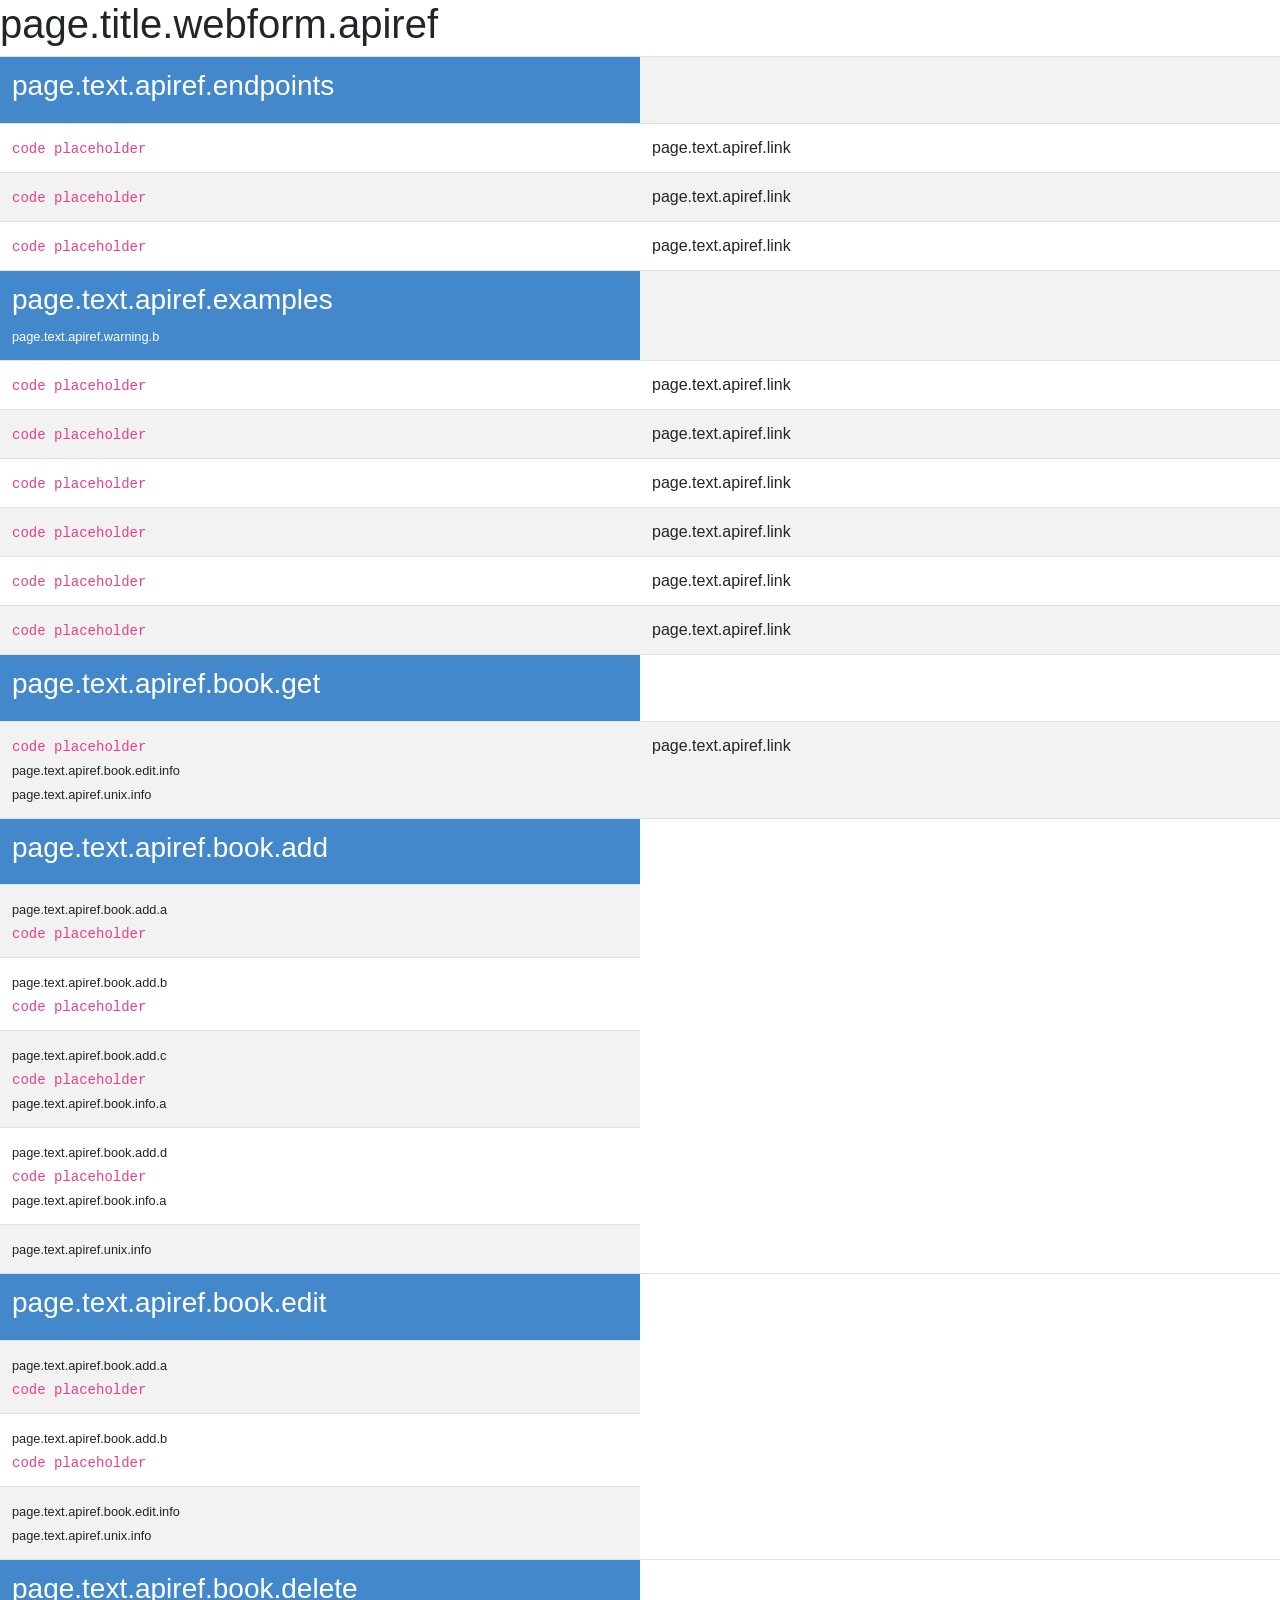
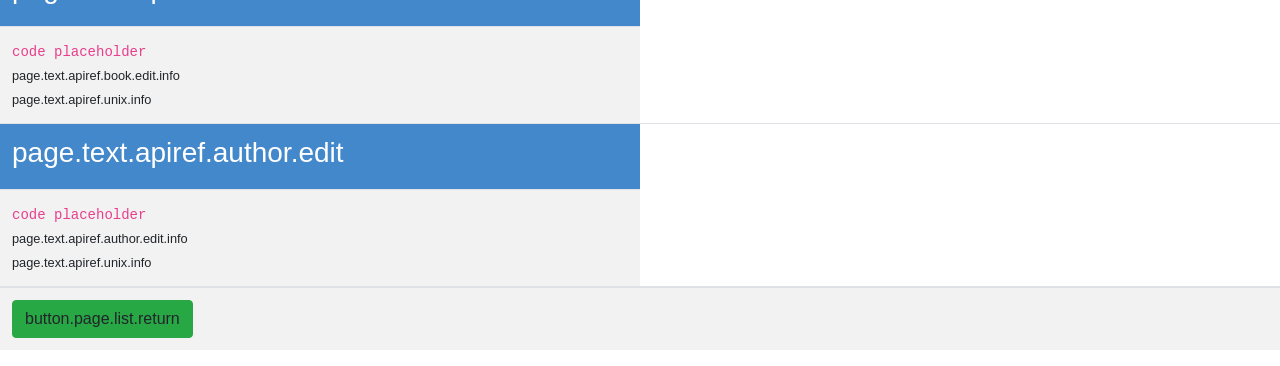
==== bookstore/src/main/resources/templates/apiref.html @ cff0480d "Update messages & REST API help reference page Signed-off-by: Pekka Helenius <fincer89@hotmail.com>" ====
<!DOCTYPE html>
<html lang="en" xmlns:th="http://www.thymeleaf.org">
<head>
	<meta http-equiv="Content-Type" content="text/html; charset=UTF-8" />

	<link type="text/css" rel="stylesheet" href="../static/css/bookstore.css" th:href="@{../css/bookstore.css}" />
	<link type="text/css" rel="stylesheet" href="../static/css/bootstrap.min.css" th:href="@{../css/bootstrap.min.css}" />

	<title th:text="${#messages.msgOrNull('page.title.browser.apiref')} ?: 'page.title.browser.apiref'">
	page.title.browser.apiref
	</title>

</head>
<body th:with="baseUrl=(@{__${#httpServletRequest.scheme}__} + '://' + @{__${#httpServletRequest.serverName}__} + ':' + @{__${#httpServletRequest.serverPort}__} + '/')">

	<h1 th:text="${#messages.msgOrNull('page.title.webform.apiref')} ?: 'page.title.webform.apiref'">
	page.title.webform.apiref
	</h1>
<!--/*
	<p th:text="${#messages.msgOrNull('page.text.apiref.warning.a')} ?: 'page.text.apiref.warning.a'">
	page.text.apiref.warning.a
	</p>
*/-->
	<table class="table table-striped">
		<tbody>
			<tr>
				<th class="apiref-table-right apiref-table-title">
					<h3 th:text="${#messages.msgOrNull('page.text.apiref.endpoints')} ?: 'page.text.apiref.endpoints'">
					page.text.apiref.endpoints
					</h3>
				</th>
				<th>
<!--/*
					<h3 th:text="${#messages.msgOrNull('page.text.apiref.links.title')} ?: 'page.text.apiref.links.title'">
					page.text.apiref.links.title
					</h3>
*/-->
				</th>
			</tr>
			<tr>
				<td class="apiref-table-right">
					<code th:text="'curl --request GET ' + ${baseUrl} + 'api/booklist/'">
					code placeholder
					</code>
				</td>
				<td>
					<a th:text="${#messages.msgOrNull('page.text.apiref.link')} ?: 'page.text.apiref.link'"
					th:href="${baseUrl} + 'api/booklist/'"
					>
					page.text.apiref.link
					</a>
				</td>
			</tr>
			<tr>
				<td class="apiref-table-right">
					<code th:text="'curl --request GET ' + ${baseUrl} + 'api/categories/'">
					code placeholder
					</code>
				</td>
				<td>
					<a th:text="${#messages.msgOrNull('page.text.apiref.link')} ?: 'page.text.apiref.link'"
					th:href="${baseUrl} + 'api/categories/'"
					>
					page.text.apiref.link
					</a>
				</td>
			</tr>
			<tr>
				<td class="apiref-table-right">
					<code th:text="'curl --request GET ' + ${baseUrl} + 'api/authors/'">
					code placeholder
					</code>
				</td>
				<td>
					<a th:text="${#messages.msgOrNull('page.text.apiref.link')} ?: 'page.text.apiref.link'"
					th:href="${baseUrl} + 'api/authors/'"
					>
					page.text.apiref.link
					</a>
				</td>
			</tr>

			<tr>
				<th class="apiref-table-right apiref-table-title">
					<h3 th:text="${#messages.msgOrNull('page.text.apiref.examples')} ?: 'page.text.apiref.examples'">
					page.text.apiref.examples
					</h3>
					<small th:text="${#messages.msgOrNull('page.text.apiref.warning.b')} ?: 'page.text.apiref.warning.b'">
					page.text.apiref.warning.b
					</small>
				</th>
				<th></th>
			</tr>
			<tr>
				<td class="apiref-table-right">
					<code th:text="'curl --request GET ' + ${baseUrl} + 'api/booklist/search/title?name=Bloody+Chamber'">
					code placeholder
					</code>
				</td>
				<td>
					<a th:text="${#messages.msgOrNull('page.text.apiref.link')} ?: 'page.text.apiref.link'"
					th:href="${baseUrl} + 'api/booklist/search/title?name=Bloody+Chamber'"
					>
					page.text.apiref.link
					</a>
				</td>
			</tr>
			<tr>
				<td class="apiref-table-right">
					<code th:text="'curl --request GET ' + ${baseUrl} + 'api/categories/search/category?name=Fantasy'">
					code placeholder
					</code>
				</td>
				<td>
					<a th:text="${#messages.msgOrNull('page.text.apiref.link')} ?: 'page.text.apiref.link'"
					th:href="${baseUrl} + 'api/categories/search/category?name=Fantasy'"
					>
					page.text.apiref.link
					</a>
				</td>
			</tr>
			
			<tr>
				<td class="apiref-table-right">
					<code th:text="'curl --request GET ' + ${baseUrl} + 'api/categories/search/category?name=horr'">
					code placeholder
					</code>
				</td>
				<td>
					<a th:text="${#messages.msgOrNull('page.text.apiref.link')} ?: 'page.text.apiref.link'"
					th:href="${baseUrl} + 'api/categories/search/category?name=horr'"
					>
					page.text.apiref.link
					</a>
				</td>
			</tr>
			
			<tr>
				<td class="apiref-table-right">
					<code th:text="'curl --request GET &quot;' + ${baseUrl} + 'api/authors/search/fullname?firstname=Angela&lastname=Carter&quot;'">
					code placeholder
					</code>
				</td>
				<td>
					<a th:text="${#messages.msgOrNull('page.text.apiref.link')} ?: 'page.text.apiref.link'"
					th:href="${baseUrl} + 'api/authors/search/fullname?firstname=Angela&lastname=Carter'"
					>
					page.text.apiref.link
					</a>
				</td>
			</tr>

			<tr>
				<td class="apiref-table-right">
					<code th:text="'curl --request GET ' + ${baseUrl} + 'api/authors/search/firstname?firstname=anGel'">
					code placeholder
					</code>
				</td>
				<td>
					<a th:text="${#messages.msgOrNull('page.text.apiref.link')} ?: 'page.text.apiref.link'"
					th:href="${baseUrl} + 'api/authors/search/firstname?firstname=anGel'"
					>
					page.text.apiref.link
					</a>
				</td>
			</tr>

			<tr>
				<td class="apiref-table-right">
					<code th:text="'curl --request GET ' + ${baseUrl} + 'api/authors/search/lastname?lastname=Sapkowski'">
					code placeholder
					</code>
				</td>
				<td>
					<a th:text="${#messages.msgOrNull('page.text.apiref.link')} ?: 'page.text.apiref.link'"
					th:href="${baseUrl} + 'api/authors/search/lastname?lastname=Sapkowski'"
					>
					page.text.apiref.link
					</a>
				</td>
			</tr>

			<tr>
				<th class="apiref-table-right apiref-table-title">
					<h3 th:text="${#messages.msgOrNull('page.text.apiref.book.get')} ?: 'page.text.apiref.book.get'">
					page.text.apiref.book.get
					</h3>
				</th>
				<th></th>
			</tr>
			<tr>
				<td class="apiref-table-right">
					<code th:text="'curl --request GET ' + ${baseUrl} + 'api/booklist/2'">
					code placeholder
					</code>
					<br>
					<small th:text="${#messages.msgOrNull('page.text.apiref.book.edit.info')} ?: 'page.text.apiref.book.edit.info'">page.text.apiref.book.edit.info</small>
					<br>
					<small th:text="${#messages.msgOrNull('page.text.apiref.unix.info')} ?: 'page.text.apiref.unix.info'">page.text.apiref.unix.info</small>
				</td>
				<td>
					<a th:text="${#messages.msgOrNull('page.text.apiref.link')} ?: 'page.text.apiref.link'"
					th:href="${baseUrl} + 'api/booklist/2'"
					>
					page.text.apiref.link
					</a>
				</td>
			</tr>

			<tr>
				<th class="apiref-table-right apiref-table-title">
					<h3 th:text="${#messages.msgOrNull('page.text.apiref.book.add')} ?: 'page.text.apiref.book.add'">
					page.text.apiref.book.add
					</h3>
				</th>
				<th></th>
			</tr>

			<tr>
				<td class="apiref-table-right">
					<small th:text="${#messages.msgOrNull('page.text.apiref.book.add.a')} ?: 'page.text.apiref.book.add.a'">
					page.text.apiref.book.add.a
					</small>
					<br>
					<code th:text="'curl --include --request POST --header &quot;Content-Type: application/json&quot; --data \'{&quot;title&quot;:&quot;The Witcher: Blood of Elves&quot;,&quot;year&quot;:1994,&quot;isbn&quot;:&quot;5474512-543&quot;,&quot;price&quot;:22.49}\' ' + ${baseUrl} + 'api/booklist'">
					code placeholder
					</code>
				</td>
			</tr>

			<tr>
				<td class="apiref-table-right">
					<small th:text="${#messages.msgOrNull('page.text.apiref.book.add.b')} ?: 'page.text.apiref.book.add.b'">
					page.text.apiref.book.add.b
					</small>
					<br>
					<code th:text="'curl --include --request POST --header &quot;Content-Type: application/json&quot; --data \'{&quot;title&quot;:&quot;Mass Effect: Retribution&quot;,&quot;year&quot;:2010,&quot;isbn&quot;:&quot;0345520-722&quot;,&quot;price&quot;:29.90,&quot;category&quot;:{&quot;name&quot;:&quot;Sci-Fi&quot;},&quot;author&quot;:{&quot;firstname&quot;:&quot;Drew&quot;,&quot;lastname&quot;:&quot;Karpyshyn&quot;}}\' ' + ${baseUrl} + 'api/booklist'">
					code placeholder
					</code>
				</td>
			</tr>

			<tr>
				<td class="apiref-table-right">
					<small th:text="${#messages.msgOrNull('page.text.apiref.book.add.c')} ?: 'page.text.apiref.book.add.c'">
					page.text.apiref.book.add.c
					</small>
					<br>
					<code th:text="'curl --include --request POST --header &quot;Content-Type: application/json&quot; --data \'{&quot;title&quot;:&quot;Mass Effect: Deception&quot;,&quot;year&quot;:2012,&quot;isbn&quot;:&quot;0345520-739&quot;,&quot;price&quot;:34.65,&quot;category&quot;:{&quot;name&quot;:&quot;sci-fi&quot;}}\' ' + ${baseUrl} + 'api/booklist'">
					code placeholder
					</code>
					<br>
					<small th:text="${#messages.msgOrNull('page.text.apiref.book.info.a')} ?: 'page.text.apiref.book.info.a'">
					page.text.apiref.book.info.a
					</small>
				</td>
			</tr>

			<tr>
				<td class="apiref-table-right">
					<small th:text="${#messages.msgOrNull('page.text.apiref.book.add.d')} ?: 'page.text.apiref.book.add.d'">
					page.text.apiref.book.add.d
					</small>
					<br>
					<code th:text="'curl --include --request POST --header &quot;Content-Type: application/json&quot; --data \'{&quot;title&quot;:&quot;Halo: The Flood&quot;,&quot;year&quot;:2003,&quot;isbn&quot;:&quot;0345459-210&quot;,&quot;price&quot;:24.99,&quot;category&quot;:{&quot;name&quot;:&quot;sCi-fI&quot;},&quot;author&quot;:{&quot;lastname&quot;:&quot;Dietz&quot;}}\' ' + ${baseUrl} + 'api/booklist'">
					code placeholder
					</code>
					<br>
					<small th:text="${#messages.msgOrNull('page.text.apiref.book.info.a')} ?: 'page.text.apiref.book.info.a'">
					page.text.apiref.book.info.a
					</small>
				</td>
			</tr>

			<tr>
				<td>
					<small th:text="${#messages.msgOrNull('page.text.apiref.unix.info')} ?: 'page.text.apiref.unix.info'">page.text.apiref.unix.info</small>
				</td>
			</tr>

			<tr>
				<th class="apiref-table-right apiref-table-title">
					<h3 th:text="${#messages.msgOrNull('page.text.apiref.book.edit')} ?: 'page.text.apiref.book.edit'">
					page.text.apiref.book.edit
					</h3>
				</th>
				<th></th>
			</tr>
			<tr>
				<td class="apiref-table-right">
					<small th:text="${#messages.msgOrNull('page.text.apiref.book.add.a')} ?: 'page.text.apiref.book.add.a'">
					page.text.apiref.book.add.a
					</small>
					<br>
					<code th:text="'curl --include --request PUT --header &quot;Content-Type: application/json&quot; --data \'{&quot;title&quot;:&quot;The Witcher: Blood of Elves&quot;,&quot;year&quot;:1999,&quot;isbn&quot;:&quot;3213221-3&quot;,&quot;price&quot;:22.49}\' ' + ${baseUrl} + 'api/booklist/2'">
					code placeholder
					</code>
				</td>
			</tr>
			<tr>
				<td class="apiref-table-right">
					<small th:text="${#messages.msgOrNull('page.text.apiref.book.add.b')} ?: 'page.text.apiref.book.add.b'">
					page.text.apiref.book.add.b
					</small>
					<br>
					<code th:text="'curl --include --request PUT --header &quot;Content-Type: application/json&quot; --data \'{&quot;title&quot;:&quot;The Witcher: Blood of Elves - Enhanced Edition&quot;,&quot;year&quot;:2019,&quot;author&quot;:{&quot;firstname&quot;:&quot;Vitaly&quot;,&quot;lastname&quot;:&quot;Zarikov&quot;},&quot;category&quot;:{&quot;name&quot;:&quot;horror&quot;}}\' ' + ${baseUrl} + 'api/booklist/2'">
					code placeholder
					</code>
				</td>
			</tr>
			<tr>
				<td>
					<small th:text="${#messages.msgOrNull('page.text.apiref.book.edit.info')} ?: 'page.text.apiref.book.edit.info'">
					page.text.apiref.book.edit.info
					</small>
					<br>
					<small th:text="${#messages.msgOrNull('page.text.apiref.unix.info')} ?: 'page.text.apiref.unix.info'">
					page.text.apiref.unix.info
					</small>
				</td>
			</tr>

			<tr>
				<th class="apiref-table-right apiref-table-title">
					<h3 th:text="${#messages.msgOrNull('page.text.apiref.book.delete')} ?: 'page.text.apiref.book.delete'">
					page.text.apiref.book.delete
					</h3>
				</th>
				<th></th>
			</tr>
			<tr>
				<td class="apiref-table-right">
					<code th:text="'curl --request DELETE ' + ${baseUrl} + 'api/booklist/2'">
					code placeholder
					</code>
					<br>
					<small th:text="${#messages.msgOrNull('page.text.apiref.book.edit.info')} ?: 'page.text.apiref.book.edit.info'">page.text.apiref.book.edit.info</small>
					<br>
					<small th:text="${#messages.msgOrNull('page.text.apiref.unix.info')} ?: 'page.text.apiref.unix.info'">page.text.apiref.unix.info</small>
				</td>
			</tr>

			<tr>
				<th class="apiref-table-right apiref-table-title">
					<h3 th:text="${#messages.msgOrNull('page.text.apiref.author.edit')} ?: 'page.text.apiref.author.edit'">
					page.text.apiref.author.edit
					</h3>
				</th>
				<th></th>
			</tr>
			<tr>
				<td class="apiref-table-right">
					<code th:text="'curl --include --request PUT --header &quot;Content-Type: application/json&quot; --data \'{&quot;firstname&quot;:&quot;Tanya&quot;,&quot;lastname&quot;:&quot;Rose&quot;}\' ' + ${baseUrl} + 'api/authors/1'">
					code placeholder
					</code>
					<br>
					<small th:text="${#messages.msgOrNull('page.text.apiref.author.edit.info')} ?: 'page.text.apiref.author.edit.info'">page.text.apiref.author.edit.info</small>
					<br>
					<small th:text="${#messages.msgOrNull('page.text.apiref.unix.info')} ?: 'page.text.apiref.unix.info'">page.text.apiref.unix.info</small>
				</td>
			</tr>
		</tbody>
		<tr>
			<td>
				<a class="btn btn-success" th:href="@{__${listpage}__}"
				th:text="${#messages.msgOrNull('button.page.list.return')} ?: 'button.page.list.return'">
				button.page.list.return
				</a>
			</td>
			<td></td>
		</tr>
	</table>

</body>
</html>
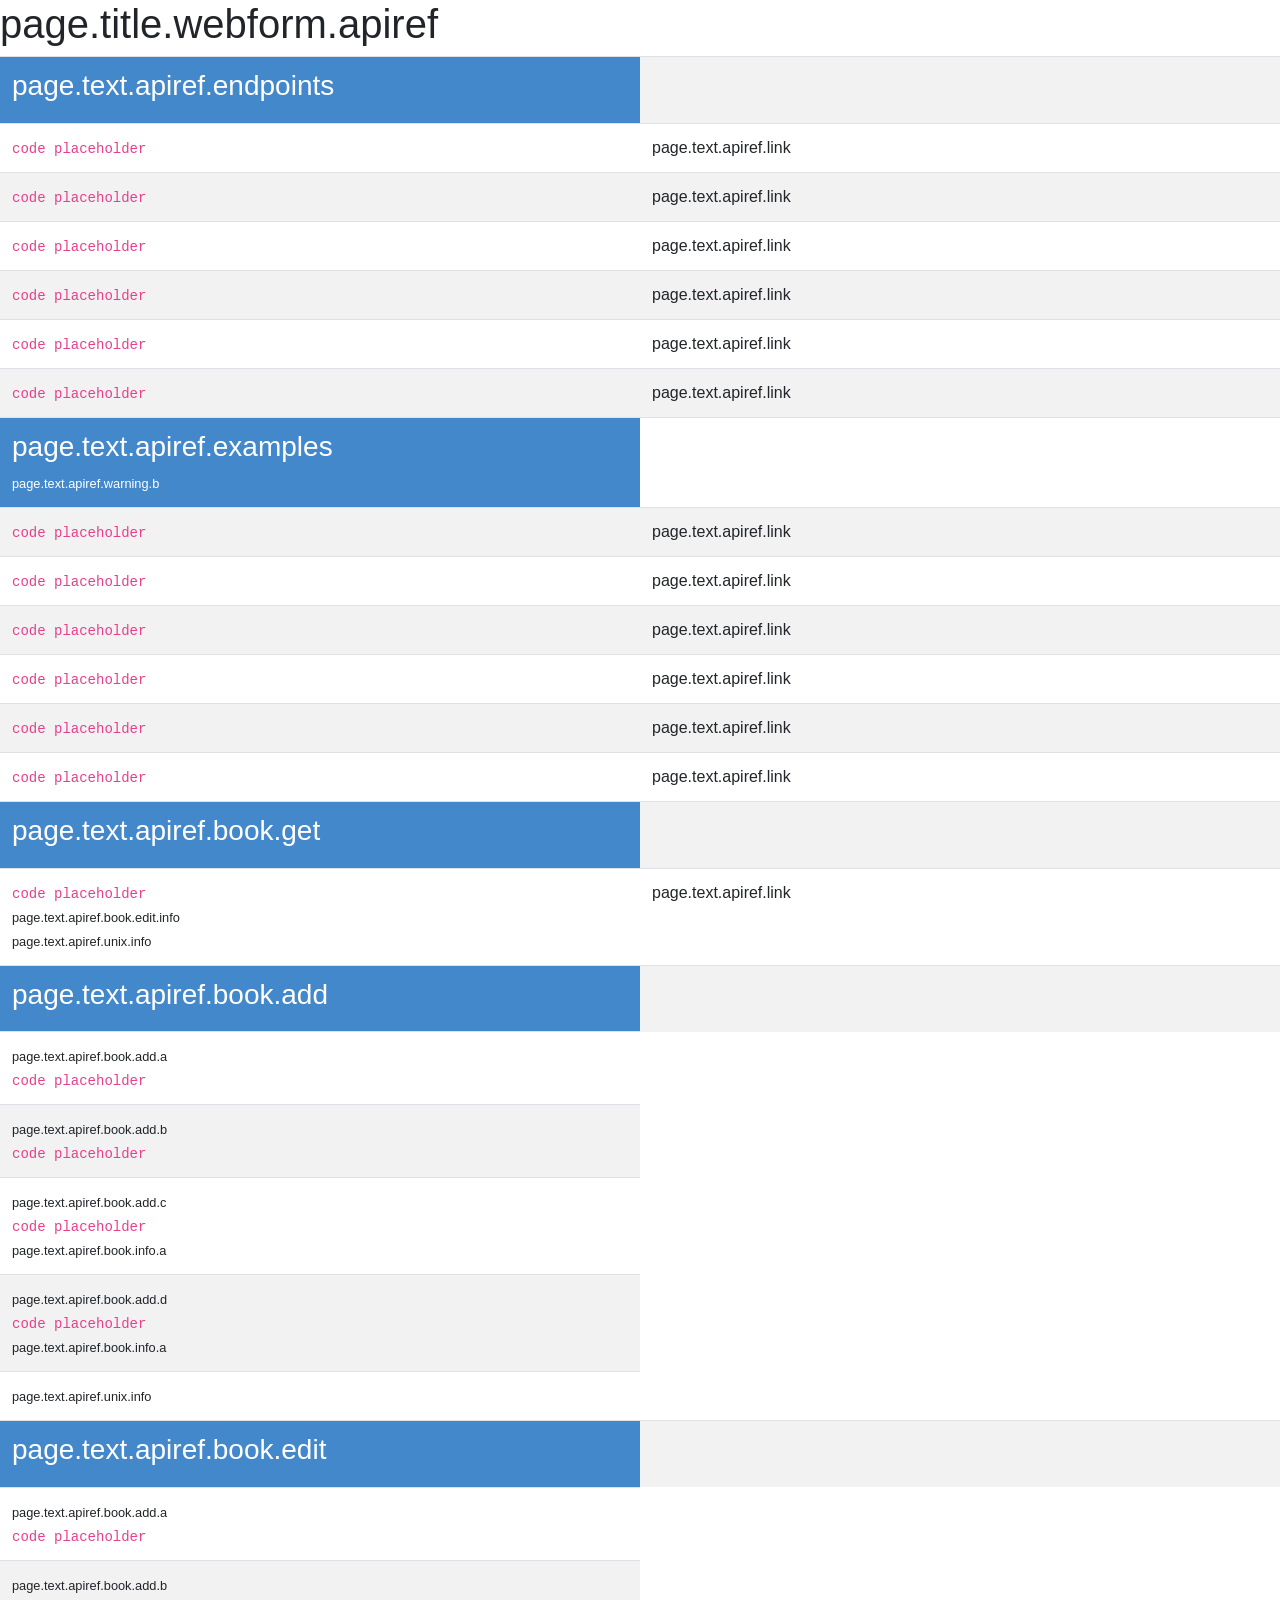
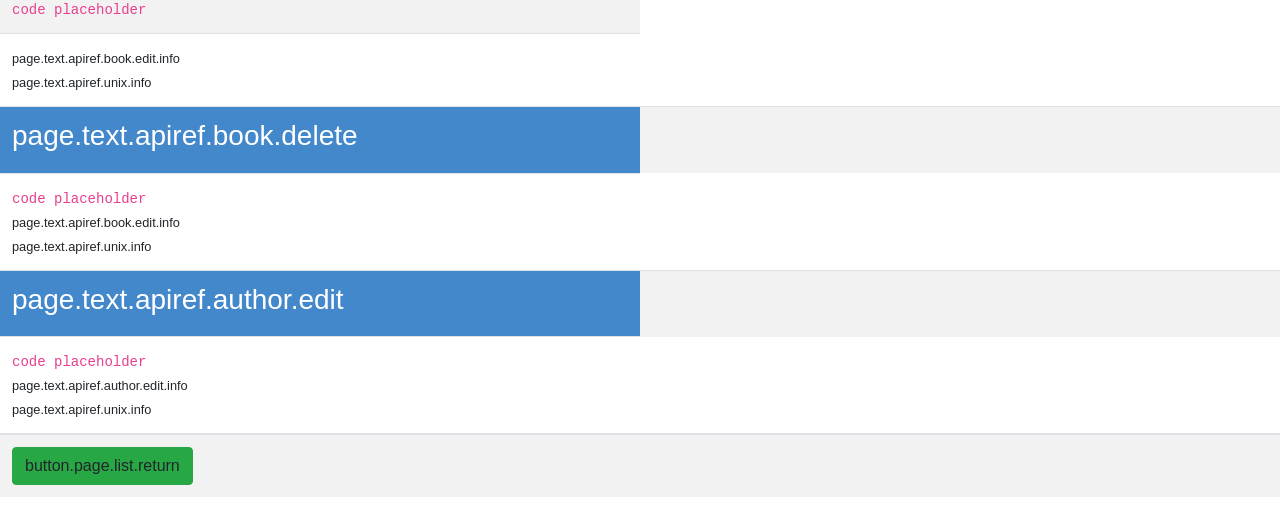
==== commit ef170819: "REST API help reference page: add more examples Signed-off-by: Pekka Helenius <fincer89@hotmail.com>" ====
--- a/bookstore/src/main/resources/templates/apiref.html
+++ b/bookstore/src/main/resources/templates/apiref.html
@@ -11,7 +11,12 @@
 	</title>
 
 </head>
-<body th:with="baseUrl=(@{__${#httpServletRequest.scheme}__} + '://' + @{__${#httpServletRequest.serverName}__} + ':' + @{__${#httpServletRequest.serverPort}__} + '/')">
+<body th:with="
+baseUrl   = (@{__${#httpServletRequest.scheme}__} + '://' +
+@{__${#httpServletRequest.serverName}__} + ':' +
+@{__${#httpServletRequest.serverPort}__}),
+adminUser = 'admin:admin'
+">
 
 	<h1 th:text="${#messages.msgOrNull('page.title.webform.apiref')} ?: 'page.title.webform.apiref'">
 	page.title.webform.apiref
@@ -23,6 +28,7 @@
 */-->
 	<table class="table table-striped">
 		<tbody>
+			<!--/* START: endpoints ------------------------------  */-->
 			<tr>
 				<th class="apiref-table-right apiref-table-title">
 					<h3 th:text="${#messages.msgOrNull('page.text.apiref.endpoints')} ?: 'page.text.apiref.endpoints'">
@@ -37,49 +43,127 @@
 */-->
 				</th>
 			</tr>
-			<tr>
-				<td class="apiref-table-right">
-					<code th:text="'curl --request GET ' + ${baseUrl} + 'api/booklist/'">
-					code placeholder
-					</code>
-				</td>
-				<td>
-					<a th:text="${#messages.msgOrNull('page.text.apiref.link')} ?: 'page.text.apiref.link'"
-					th:href="${baseUrl} + 'api/booklist/'"
-					>
-					page.text.apiref.link
-					</a>
-				</td>
-			</tr>
-			<tr>
-				<td class="apiref-table-right">
-					<code th:text="'curl --request GET ' + ${baseUrl} + 'api/categories/'">
-					code placeholder
-					</code>
-				</td>
-				<td>
-					<a th:text="${#messages.msgOrNull('page.text.apiref.link')} ?: 'page.text.apiref.link'"
-					th:href="${baseUrl} + 'api/categories/'"
-					>
-					page.text.apiref.link
-					</a>
-				</td>
-			</tr>
-			<tr>
-				<td class="apiref-table-right">
-					<code th:text="'curl --request GET ' + ${baseUrl} + 'api/authors/'">
-					code placeholder
-					</code>
-				</td>
-				<td>
-					<a th:text="${#messages.msgOrNull('page.text.apiref.link')} ?: 'page.text.apiref.link'"
-					th:href="${baseUrl} + 'api/authors/'"
-					>
-					page.text.apiref.link
-					</a>
-				</td>
-			</tr>
-
+			<!--/* ------------------------------  */-->
+			<tr>
+				<td class="apiref-table-right">
+					<code th:text="
+					'curl --include --request GET ' +
+					${baseUrl} + @{__${@Pages.REST}__} + @{__${@Pages.RESTBOOKS}__} + '/' +
+					' --user ' + ${adminUser}
+					">
+					code placeholder
+					</code>
+				</td>
+				<td>
+					<a th:text="${#messages.msgOrNull('page.text.apiref.link')} ?: 'page.text.apiref.link'"
+					th:href="
+					${baseUrl} + @{__${@Pages.REST}__} + @{__${@Pages.RESTBOOKS}__} + '/'
+					">
+					page.text.apiref.link
+					</a>
+				</td>
+			</tr>
+			<!--/* ------------------------------  */-->
+			<tr>
+				<td class="apiref-table-right">
+					<code th:text="
+					'curl --include --request GET ' +
+					${baseUrl} + @{__${@Pages.REST}__} + @{__${@Pages.RESTCATEGORIES}__} + '/' +
+					' --user ' + ${adminUser}
+					">
+					code placeholder
+					</code>
+				</td>
+				<td>
+					<a th:text="${#messages.msgOrNull('page.text.apiref.link')} ?: 'page.text.apiref.link'"
+					th:href="
+					${baseUrl} + @{__${@Pages.REST}__} + @{__${@Pages.RESTCATEGORIES}__} + '/'
+					">
+					page.text.apiref.link
+					</a>
+				</td>
+			</tr>
+			<!--/* ------------------------------  */-->
+			<tr>
+				<td class="apiref-table-right">
+					<code th:text="
+					'curl --include --request GET ' +
+					${baseUrl} + @{__${@Pages.REST}__} + @{__${@Pages.RESTAUTHORS}__} + '/' +
+					' --user ' + ${adminUser}
+					">
+					code placeholder
+					</code>
+				</td>
+				<td>
+					<a th:text="${#messages.msgOrNull('page.text.apiref.link')} ?: 'page.text.apiref.link'"
+					th:href="
+					${baseUrl} + @{__${@Pages.REST}__} + @{__${@Pages.RESTAUTHORS}__} + '/'
+					">
+					page.text.apiref.link
+					</a>
+				</td>
+			</tr>
+			<!--/* ------------------------------  */-->
+			<tr>
+				<td class="apiref-table-right">
+					<code th:text="
+					'curl --include --request GET ' +
+					${baseUrl} + @{__${@Pages.REST}__} + @{__${@Pages.RESTUSERS}__} + '/' +
+					' --user ' + ${adminUser}
+					">
+					code placeholder
+					</code>
+				</td>
+				<td>
+					<a th:text="${#messages.msgOrNull('page.text.apiref.link')} ?: 'page.text.apiref.link'"
+					th:href="
+					${baseUrl} + @{__${@Pages.REST}__} + @{__${@Pages.RESTUSERS}__} + '/'
+					">
+					page.text.apiref.link
+					</a>
+				</td>
+			</tr>
+			<!--/* ------------------------------  */-->
+			<tr>
+				<td class="apiref-table-right">
+					<code th:text="
+					'curl --include --request GET ' +
+					${baseUrl} + @{__${@Pages.REST}__} + @{__${@Pages.RESTROLES}__} + '/' +
+					' --user ' + ${adminUser}
+					">
+					code placeholder
+					</code>
+				</td>
+				<td>
+					<a th:text="${#messages.msgOrNull('page.text.apiref.link')} ?: 'page.text.apiref.link'"
+					th:href="
+					${baseUrl} + @{__${@Pages.REST}__} + @{__${@Pages.RESTROLES}__} + '/'
+					">
+					page.text.apiref.link
+					</a>
+				</td>
+			</tr>
+			<!--/* ------------------------------  */-->
+			<tr>
+				<td class="apiref-table-right">
+					<code th:text="
+					'curl --include --request GET ' +
+					${baseUrl} + @{__${@Pages.REST}__} + @{__${@Pages.RESTUSERROLES}__} + '/' +
+					' --user ' + ${adminUser}
+					">
+					code placeholder
+					</code>
+				</td>
+				<td>
+					<a th:text="${#messages.msgOrNull('page.text.apiref.link')} ?: 'page.text.apiref.link'"
+					th:href="
+					${baseUrl} + @{__${@Pages.REST}__} + @{__${@Pages.RESTUSERROLES}__} + '/'
+					">
+					page.text.apiref.link
+					</a>
+				</td>
+			</tr>
+			<!--/* START: examples ------------------------------  */-->
 			<tr>
 				<th class="apiref-table-right apiref-table-title">
 					<h3 th:text="${#messages.msgOrNull('page.text.apiref.examples')} ?: 'page.text.apiref.examples'">
@@ -91,95 +175,127 @@
 				</th>
 				<th></th>
 			</tr>
-			<tr>
-				<td class="apiref-table-right">
-					<code th:text="'curl --request GET ' + ${baseUrl} + 'api/booklist/search/title?name=Bloody+Chamber'">
-					code placeholder
-					</code>
-				</td>
-				<td>
-					<a th:text="${#messages.msgOrNull('page.text.apiref.link')} ?: 'page.text.apiref.link'"
-					th:href="${baseUrl} + 'api/booklist/search/title?name=Bloody+Chamber'"
-					>
-					page.text.apiref.link
-					</a>
-				</td>
-			</tr>
-			<tr>
-				<td class="apiref-table-right">
-					<code th:text="'curl --request GET ' + ${baseUrl} + 'api/categories/search/category?name=Fantasy'">
-					code placeholder
-					</code>
-				</td>
-				<td>
-					<a th:text="${#messages.msgOrNull('page.text.apiref.link')} ?: 'page.text.apiref.link'"
-					th:href="${baseUrl} + 'api/categories/search/category?name=Fantasy'"
-					>
-					page.text.apiref.link
-					</a>
-				</td>
-			</tr>
-			
-			<tr>
-				<td class="apiref-table-right">
-					<code th:text="'curl --request GET ' + ${baseUrl} + 'api/categories/search/category?name=horr'">
-					code placeholder
-					</code>
-				</td>
-				<td>
-					<a th:text="${#messages.msgOrNull('page.text.apiref.link')} ?: 'page.text.apiref.link'"
-					th:href="${baseUrl} + 'api/categories/search/category?name=horr'"
-					>
-					page.text.apiref.link
-					</a>
-				</td>
-			</tr>
-			
-			<tr>
-				<td class="apiref-table-right">
-					<code th:text="'curl --request GET &quot;' + ${baseUrl} + 'api/authors/search/fullname?firstname=Angela&lastname=Carter&quot;'">
-					code placeholder
-					</code>
-				</td>
-				<td>
-					<a th:text="${#messages.msgOrNull('page.text.apiref.link')} ?: 'page.text.apiref.link'"
-					th:href="${baseUrl} + 'api/authors/search/fullname?firstname=Angela&lastname=Carter'"
-					>
-					page.text.apiref.link
-					</a>
-				</td>
-			</tr>
-
-			<tr>
-				<td class="apiref-table-right">
-					<code th:text="'curl --request GET ' + ${baseUrl} + 'api/authors/search/firstname?firstname=anGel'">
-					code placeholder
-					</code>
-				</td>
-				<td>
-					<a th:text="${#messages.msgOrNull('page.text.apiref.link')} ?: 'page.text.apiref.link'"
-					th:href="${baseUrl} + 'api/authors/search/firstname?firstname=anGel'"
-					>
-					page.text.apiref.link
-					</a>
-				</td>
-			</tr>
-
-			<tr>
-				<td class="apiref-table-right">
-					<code th:text="'curl --request GET ' + ${baseUrl} + 'api/authors/search/lastname?lastname=Sapkowski'">
-					code placeholder
-					</code>
-				</td>
-				<td>
-					<a th:text="${#messages.msgOrNull('page.text.apiref.link')} ?: 'page.text.apiref.link'"
-					th:href="${baseUrl} + 'api/authors/search/lastname?lastname=Sapkowski'"
-					>
-					page.text.apiref.link
-					</a>
-				</td>
-			</tr>
-
+			<!--/* ------------------------------  */-->
+			<tr>
+				<td class="apiref-table-right">
+					<code th:text="
+					'curl --include --request GET ' +
+					${baseUrl} + @{__${@Pages.REST}__} + @{__${@Pages.RESTBOOKS}__} + '/search/title?name=Bloody+Chamber' +
+					' --user ' + ${adminUser}
+					">
+					code placeholder
+					</code>
+				</td>
+				<td>
+					<a th:text="${#messages.msgOrNull('page.text.apiref.link')} ?: 'page.text.apiref.link'"
+					th:href="
+					${baseUrl} + @{__${@Pages.REST}__} + @{__${@Pages.RESTBOOKS}__} + '/search/title?name=Bloody+Chamber'
+					">
+					page.text.apiref.link
+					</a>
+				</td>
+			</tr>
+			<!--/* ------------------------------  */-->
+			<tr>
+				<td class="apiref-table-right">
+					<code th:text="
+					'curl --include --request GET ' +
+					${baseUrl} + @{__${@Pages.REST}__} + @{__${@Pages.RESTCATEGORIES}__} + '/search/category?name=Fantasy' +
+					' --user ' + ${adminUser}
+					">
+					code placeholder
+					</code>
+				</td>
+				<td>
+					<a th:text="${#messages.msgOrNull('page.text.apiref.link')} ?: 'page.text.apiref.link'"
+					th:href="
+					${baseUrl} + @{__${@Pages.REST}__} + @{__${@Pages.RESTCATEGORIES}__} + '/search/category?name=Fantasy'
+					">
+					page.text.apiref.link
+					</a>
+				</td>
+			</tr>
+			<!--/* ------------------------------  */-->
+			<tr>
+				<td class="apiref-table-right">
+					<code th:text="
+					'curl --include --request GET ' +
+					${baseUrl} + @{__${@Pages.REST}__} + @{__${@Pages.RESTCATEGORIES}__} + '/search/category?name=horr' +
+					' --user ' + ${adminUser}
+					">
+					code placeholder
+					</code>
+				</td>
+				<td>
+					<a th:text="${#messages.msgOrNull('page.text.apiref.link')} ?: 'page.text.apiref.link'"
+					th:href="
+					${baseUrl} + @{__${@Pages.REST}__} + @{__${@Pages.RESTCATEGORIES}__} + '/search/category?name=horr'
+					">
+					page.text.apiref.link
+					</a>
+				</td>
+			</tr>
+			<!--/* ------------------------------  */-->
+			<tr>
+				<td class="apiref-table-right">
+					<code th:text="
+					'curl --include --request GET &quot;' +
+					${baseUrl} + @{__${@Pages.REST}__} + @{__${@Pages.RESTAUTHORS}__} + '/search/fullname?firstname=Angela&lastname=Carter&quot;' +
+					' --user ' + ${adminUser}
+					">
+					code placeholder
+					</code>
+				</td>
+				<td>
+					<a th:text="${#messages.msgOrNull('page.text.apiref.link')} ?: 'page.text.apiref.link'"
+					th:href="
+					${baseUrl} + @{__${@Pages.REST}__} + @{__${@Pages.RESTAUTHORS}__} + '/search/fullname?firstname=Angela&lastname=Carter'
+					">
+					page.text.apiref.link
+					</a>
+				</td>
+			</tr>
+			<!--/* ------------------------------  */-->
+			<tr>
+				<td class="apiref-table-right">
+					<code th:text="
+					'curl --include --request GET ' +
+					${baseUrl} + @{__${@Pages.REST}__} + @{__${@Pages.RESTAUTHORS}__} + '/search/firstname?firstname=anGel' +
+					' --user ' + ${adminUser}
+					">
+					code placeholder
+					</code>
+				</td>
+				<td>
+					<a th:text="${#messages.msgOrNull('page.text.apiref.link')} ?: 'page.text.apiref.link'"
+					th:href="
+					${baseUrl} + @{__${@Pages.REST}__} + @{__${@Pages.RESTAUTHORS}__} + '/search/firstname?firstname=anGel'
+					">
+					page.text.apiref.link
+					</a>
+				</td>
+			</tr>
+			<!--/* ------------------------------  */-->
+			<tr>
+				<td class="apiref-table-right">
+					<code th:text="
+					'curl --include --request GET ' +
+					${baseUrl} + @{__${@Pages.REST}__} + @{__${@Pages.RESTAUTHORS}__} + '/search/lastname?lastname=Sapkowski' +
+					' --user ' + ${adminUser}
+					">
+					code placeholder
+					</code>
+				</td>
+				<td>
+					<a th:text="${#messages.msgOrNull('page.text.apiref.link')} ?: 'page.text.apiref.link'"
+					th:href="
+					${baseUrl} + @{__${@Pages.REST}__} + @{__${@Pages.RESTAUTHORS}__} + '/search/lastname?lastname=Sapkowski'
+					">
+					page.text.apiref.link
+					</a>
+				</td>
+			</tr>
+			<!--/* START: get ------------------------------  */-->
 			<tr>
 				<th class="apiref-table-right apiref-table-title">
 					<h3 th:text="${#messages.msgOrNull('page.text.apiref.book.get')} ?: 'page.text.apiref.book.get'">
@@ -188,9 +304,14 @@
 				</th>
 				<th></th>
 			</tr>
-			<tr>
-				<td class="apiref-table-right">
-					<code th:text="'curl --request GET ' + ${baseUrl} + 'api/booklist/2'">
+			<!--/* ------------------------------  */-->
+			<tr>
+				<td class="apiref-table-right">
+					<code th:text="
+					'curl --include --request GET ' +
+					${baseUrl} + @{__${@Pages.REST}__} + @{__${@Pages.RESTBOOKS}__} + '/2' +
+					' --user ' + ${adminUser}
+					">
 					code placeholder
 					</code>
 					<br>
@@ -200,13 +321,14 @@
 				</td>
 				<td>
 					<a th:text="${#messages.msgOrNull('page.text.apiref.link')} ?: 'page.text.apiref.link'"
-					th:href="${baseUrl} + 'api/booklist/2'"
-					>
-					page.text.apiref.link
-					</a>
-				</td>
-			</tr>
-
+					th:href="
+					${baseUrl} + @{__${@Pages.REST}__} + @{__${@Pages.RESTBOOKS}__} + '/2'
+					">
+					page.text.apiref.link
+					</a>
+				</td>
+			</tr>
+			<!--/* START: add ------------------------------  */-->
 			<tr>
 				<th class="apiref-table-right apiref-table-title">
 					<h3 th:text="${#messages.msgOrNull('page.text.apiref.book.add')} ?: 'page.text.apiref.book.add'">
@@ -215,38 +337,50 @@
 				</th>
 				<th></th>
 			</tr>
-
+			<!--/* ------------------------------  */-->
 			<tr>
 				<td class="apiref-table-right">
 					<small th:text="${#messages.msgOrNull('page.text.apiref.book.add.a')} ?: 'page.text.apiref.book.add.a'">
 					page.text.apiref.book.add.a
 					</small>
 					<br>
-					<code th:text="'curl --include --request POST --header &quot;Content-Type: application/json&quot; --data \'{&quot;title&quot;:&quot;The Witcher: Blood of Elves&quot;,&quot;year&quot;:1994,&quot;isbn&quot;:&quot;5474512-543&quot;,&quot;price&quot;:22.49}\' ' + ${baseUrl} + 'api/booklist'">
-					code placeholder
-					</code>
-				</td>
-			</tr>
-
+					<code th:text="
+					'curl --include --request POST --header &quot;Content-Type: application/json&quot; --data \'{&quot;title&quot;:&quot;The Witcher: Blood of Elves&quot;,&quot;year&quot;:1994,&quot;isbn&quot;:&quot;5474512-543&quot;,&quot;price&quot;:22.49}\' ' +
+					${baseUrl} + @{__${@Pages.REST}__} + @{__${@Pages.RESTBOOKS}__} +
+					' --user ' + ${adminUser}
+					">
+					code placeholder
+					</code>
+				</td>
+			</tr>
+			<!--/* ------------------------------  */-->
 			<tr>
 				<td class="apiref-table-right">
 					<small th:text="${#messages.msgOrNull('page.text.apiref.book.add.b')} ?: 'page.text.apiref.book.add.b'">
 					page.text.apiref.book.add.b
 					</small>
 					<br>
-					<code th:text="'curl --include --request POST --header &quot;Content-Type: application/json&quot; --data \'{&quot;title&quot;:&quot;Mass Effect: Retribution&quot;,&quot;year&quot;:2010,&quot;isbn&quot;:&quot;0345520-722&quot;,&quot;price&quot;:29.90,&quot;category&quot;:{&quot;name&quot;:&quot;Sci-Fi&quot;},&quot;author&quot;:{&quot;firstname&quot;:&quot;Drew&quot;,&quot;lastname&quot;:&quot;Karpyshyn&quot;}}\' ' + ${baseUrl} + 'api/booklist'">
-					code placeholder
-					</code>
-				</td>
-			</tr>
-
+					<code th:text="
+					'curl --include --request POST --header &quot;Content-Type: application/json&quot; --data \'{&quot;title&quot;:&quot;Mass Effect: Retribution&quot;,&quot;year&quot;:2010,&quot;isbn&quot;:&quot;0345520-722&quot;,&quot;price&quot;:29.90,&quot;category&quot;:{&quot;name&quot;:&quot;Sci-Fi&quot;},&quot;author&quot;:{&quot;firstname&quot;:&quot;Drew&quot;,&quot;lastname&quot;:&quot;Karpyshyn&quot;}}\' ' +
+					${baseUrl} + @{__${@Pages.REST}__} + @{__${@Pages.RESTBOOKS}__} +
+					' --user ' + ${adminUser}
+					">
+					code placeholder
+					</code>
+				</td>
+			</tr>
+			<!--/* ------------------------------  */-->
 			<tr>
 				<td class="apiref-table-right">
 					<small th:text="${#messages.msgOrNull('page.text.apiref.book.add.c')} ?: 'page.text.apiref.book.add.c'">
 					page.text.apiref.book.add.c
 					</small>
 					<br>
-					<code th:text="'curl --include --request POST --header &quot;Content-Type: application/json&quot; --data \'{&quot;title&quot;:&quot;Mass Effect: Deception&quot;,&quot;year&quot;:2012,&quot;isbn&quot;:&quot;0345520-739&quot;,&quot;price&quot;:34.65,&quot;category&quot;:{&quot;name&quot;:&quot;sci-fi&quot;}}\' ' + ${baseUrl} + 'api/booklist'">
+					<code th:text="
+					'curl --include --request POST --header &quot;Content-Type: application/json&quot; --data \'{&quot;title&quot;:&quot;Mass Effect: Deception&quot;,&quot;year&quot;:2012,&quot;isbn&quot;:&quot;0345520-739&quot;,&quot;price&quot;:34.65,&quot;category&quot;:{&quot;name&quot;:&quot;sci-fi&quot;}}\' ' +
+					${baseUrl} + @{__${@Pages.REST}__} + @{__${@Pages.RESTBOOKS}__} +
+					' --user ' + ${adminUser}
+					">
 					code placeholder
 					</code>
 					<br>
@@ -255,14 +389,18 @@
 					</small>
 				</td>
 			</tr>
-
+			<!--/* ------------------------------  */-->
 			<tr>
 				<td class="apiref-table-right">
 					<small th:text="${#messages.msgOrNull('page.text.apiref.book.add.d')} ?: 'page.text.apiref.book.add.d'">
 					page.text.apiref.book.add.d
 					</small>
 					<br>
-					<code th:text="'curl --include --request POST --header &quot;Content-Type: application/json&quot; --data \'{&quot;title&quot;:&quot;Halo: The Flood&quot;,&quot;year&quot;:2003,&quot;isbn&quot;:&quot;0345459-210&quot;,&quot;price&quot;:24.99,&quot;category&quot;:{&quot;name&quot;:&quot;sCi-fI&quot;},&quot;author&quot;:{&quot;lastname&quot;:&quot;Dietz&quot;}}\' ' + ${baseUrl} + 'api/booklist'">
+					<code th:text="
+					'curl --include --request POST --header &quot;Content-Type: application/json&quot; --data \'{&quot;title&quot;:&quot;Halo: The Flood&quot;,&quot;year&quot;:2003,&quot;isbn&quot;:&quot;0345459-210&quot;,&quot;price&quot;:24.99,&quot;category&quot;:{&quot;name&quot;:&quot;sCi-fI&quot;},&quot;author&quot;:{&quot;lastname&quot;:&quot;Dietz&quot;}}\' ' +
+					${baseUrl} + @{__${@Pages.REST}__} + @{__${@Pages.RESTBOOKS}__} +
+					' --user ' + ${adminUser}
+					">
 					code placeholder
 					</code>
 					<br>
@@ -271,13 +409,13 @@
 					</small>
 				</td>
 			</tr>
-
+			<!--/* ------------------------------  */-->
 			<tr>
 				<td>
 					<small th:text="${#messages.msgOrNull('page.text.apiref.unix.info')} ?: 'page.text.apiref.unix.info'">page.text.apiref.unix.info</small>
 				</td>
 			</tr>
-
+			<!--/* START: edit ------------------------------  */-->
 			<tr>
 				<th class="apiref-table-right apiref-table-title">
 					<h3 th:text="${#messages.msgOrNull('page.text.apiref.book.edit')} ?: 'page.text.apiref.book.edit'">
@@ -286,28 +424,39 @@
 				</th>
 				<th></th>
 			</tr>
+			<!--/* ------------------------------  */-->
 			<tr>
 				<td class="apiref-table-right">
 					<small th:text="${#messages.msgOrNull('page.text.apiref.book.add.a')} ?: 'page.text.apiref.book.add.a'">
 					page.text.apiref.book.add.a
 					</small>
 					<br>
-					<code th:text="'curl --include --request PUT --header &quot;Content-Type: application/json&quot; --data \'{&quot;title&quot;:&quot;The Witcher: Blood of Elves&quot;,&quot;year&quot;:1999,&quot;isbn&quot;:&quot;3213221-3&quot;,&quot;price&quot;:22.49}\' ' + ${baseUrl} + 'api/booklist/2'">
-					code placeholder
-					</code>
-				</td>
-			</tr>
+					<code th:text="
+					'curl --include --request PUT --header &quot;Content-Type: application/json&quot; --data \'{&quot;title&quot;:&quot;The Witcher: Blood of Elves&quot;,&quot;year&quot;:1999,&quot;isbn&quot;:&quot;3213221-3&quot;,&quot;price&quot;:22.49}\' ' +
+					${baseUrl} + @{__${@Pages.REST}__} + @{__${@Pages.RESTBOOKS}__} + '/2' +
+					' --user ' + ${adminUser}
+					">
+					code placeholder
+					</code>
+				</td>
+			</tr>
+			<!--/* ------------------------------  */-->
 			<tr>
 				<td class="apiref-table-right">
 					<small th:text="${#messages.msgOrNull('page.text.apiref.book.add.b')} ?: 'page.text.apiref.book.add.b'">
 					page.text.apiref.book.add.b
 					</small>
 					<br>
-					<code th:text="'curl --include --request PUT --header &quot;Content-Type: application/json&quot; --data \'{&quot;title&quot;:&quot;The Witcher: Blood of Elves - Enhanced Edition&quot;,&quot;year&quot;:2019,&quot;author&quot;:{&quot;firstname&quot;:&quot;Vitaly&quot;,&quot;lastname&quot;:&quot;Zarikov&quot;},&quot;category&quot;:{&quot;name&quot;:&quot;horror&quot;}}\' ' + ${baseUrl} + 'api/booklist/2'">
-					code placeholder
-					</code>
-				</td>
-			</tr>
+					<code th:text="
+					'curl --include --request PUT --header &quot;Content-Type: application/json&quot; --data \'{&quot;title&quot;:&quot;The Witcher: Blood of Elves - Enhanced Edition&quot;,&quot;year&quot;:2019,&quot;author&quot;:{&quot;firstname&quot;:&quot;Vitaly&quot;,&quot;lastname&quot;:&quot;Zarikov&quot;},&quot;category&quot;:{&quot;name&quot;:&quot;horror&quot;}}\' ' +
+					${baseUrl} + @{__${@Pages.REST}__} + @{__${@Pages.RESTBOOKS}__} + '/2' +
+					' --user ' + ${adminUser}
+					">
+					code placeholder
+					</code>
+				</td>
+			</tr>
+			<!--/* ------------------------------  */-->
 			<tr>
 				<td>
 					<small th:text="${#messages.msgOrNull('page.text.apiref.book.edit.info')} ?: 'page.text.apiref.book.edit.info'">
@@ -319,7 +468,7 @@
 					</small>
 				</td>
 			</tr>
-
+			<!--/* START: delete ------------------------------  */-->
 			<tr>
 				<th class="apiref-table-right apiref-table-title">
 					<h3 th:text="${#messages.msgOrNull('page.text.apiref.book.delete')} ?: 'page.text.apiref.book.delete'">
@@ -328,9 +477,14 @@
 				</th>
 				<th></th>
 			</tr>
-			<tr>
-				<td class="apiref-table-right">
-					<code th:text="'curl --request DELETE ' + ${baseUrl} + 'api/booklist/2'">
+			<!--/* ------------------------------  */-->
+			<tr>
+				<td class="apiref-table-right">
+					<code th:text="
+					'curl --include --request DELETE ' +
+					${baseUrl} + @{__${@Pages.REST}__} + @{__${@Pages.RESTBOOKS}__} + '/2' +
+					' --user ' + ${adminUser}
+					">
 					code placeholder
 					</code>
 					<br>
@@ -339,7 +493,7 @@
 					<small th:text="${#messages.msgOrNull('page.text.apiref.unix.info')} ?: 'page.text.apiref.unix.info'">page.text.apiref.unix.info</small>
 				</td>
 			</tr>
-
+			<!--/* ------------------------------  */-->
 			<tr>
 				<th class="apiref-table-right apiref-table-title">
 					<h3 th:text="${#messages.msgOrNull('page.text.apiref.author.edit')} ?: 'page.text.apiref.author.edit'">
@@ -348,9 +502,14 @@
 				</th>
 				<th></th>
 			</tr>
-			<tr>
-				<td class="apiref-table-right">
-					<code th:text="'curl --include --request PUT --header &quot;Content-Type: application/json&quot; --data \'{&quot;firstname&quot;:&quot;Tanya&quot;,&quot;lastname&quot;:&quot;Rose&quot;}\' ' + ${baseUrl} + 'api/authors/1'">
+			<!--/* ------------------------------  */-->
+			<tr>
+				<td class="apiref-table-right">
+					<code th:text="
+					'curl --include --request PUT --header &quot;Content-Type: application/json&quot; --data \'{&quot;firstname&quot;:&quot;Tanya&quot;,&quot;lastname&quot;:&quot;Rose&quot;}\' ' +
+					${baseUrl} + @{__${@Pages.REST}__} + @{__${@Pages.RESTAUTHORS}__} + '/1' +
+					' --user ' + ${adminUser}
+					">
 					code placeholder
 					</code>
 					<br>
@@ -359,10 +518,11 @@
 					<small th:text="${#messages.msgOrNull('page.text.apiref.unix.info')} ?: 'page.text.apiref.unix.info'">page.text.apiref.unix.info</small>
 				</td>
 			</tr>
+			<!--/* ------------------------------  */-->
 		</tbody>
 		<tr>
 			<td>
-				<a class="btn btn-success" th:href="@{__${listpage}__}"
+				<a class="btn btn-success" th:href="@{__${@Pages.LIST}__}"
 				th:text="${#messages.msgOrNull('button.page.list.return')} ?: 'button.page.list.return'">
 				button.page.list.return
 				</a>
